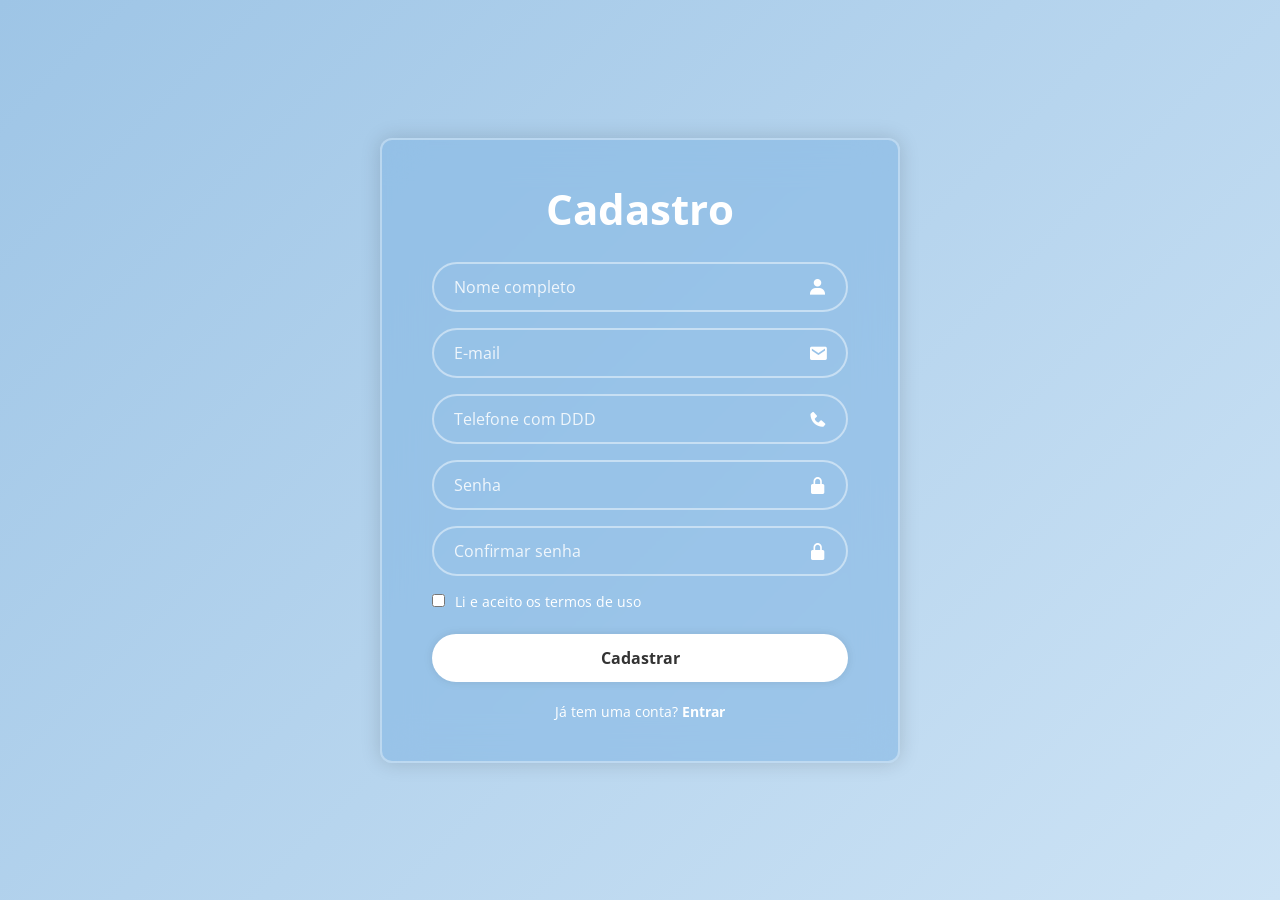
==== index.html @ f031c4de "Add files via upload" ====
<!DOCTYPE html>
<html lang="pt-br">
<head>
    <meta charset="UTF-8">
    <meta name="viewport" content="width=device-width, initial-scale=1.0">
    <link href="https://unpkg.com/boxicons@2.1.4/css/boxicons.min.css" rel="stylesheet">
    <link rel="stylesheet" href="styles.css">
    <title>Projeto ÂNCORA - Cadastro</title>
</head>
<body>
    <main class="container">
        <form id="formCadastro" novalidate>
            <h1>Cadastro</h1>

            <div class="input-box">
                <input type="text" id="nome" placeholder="Nome completo" required>
                <i class="bx bxs-user"></i>
            </div>

            <div class="input-box">
                <input type="text" id="email" placeholder="E-mail" required>
                <i class="bx bxs-envelope"></i>
            </div>

            <div class="input-box">
                <input type="tel" id="telefone" inputmode="numeric" placeholder="Telefone com DDD" maxlength="14" required>
                <i class="bx bxs-phone"></i>
            </div>

            <div class="input-box">
                <input type="password" id="senha" placeholder="Senha" required>
                <i class="bx bxs-lock-alt"></i>
            </div>

            <div class="input-box">
                <input type="password" id="confirma_senha" placeholder="Confirmar senha" required>
                <i class="bx bxs-lock-alt"></i>
            </div>

            <div class="remember-forgot">
                <label>
                    <input type="checkbox" id="termos" required>
                    Li e aceito os termos de uso
                </label>
            </div>

            <div id="mensagem" class="mensagem"></div>

            <button type="submit">Cadastrar</button>

            <div class="register-link">
                <p>Já tem uma conta? <a href="#">Entrar</a></p>
            </div>
        </form>
    </main>

    <script>
        const inputTelefone = document.getElementById("telefone");

        inputTelefone.addEventListener("input", function(e) {
            let valor = e.target.value.replace(/\D/g, "").slice(0, 11);

            if (valor.length === 0) {
                e.target.value = "";
            } else if (valor.length <= 2) {
                e.target.value = "(" + valor;
            } else if (valor.length <= 6) {
                e.target.value = "(" + valor.slice(0, 2) + ")" + valor.slice(2);
            } else if (valor.length <= 10) {
                e.target.value = "(" + valor.slice(0, 2) + ")" + valor.slice(2, 6) + "-" + valor.slice(6);
            } else {
                e.target.value = "(" + valor.slice(0, 2) + ")" + valor.slice(2, 7) + "-" + valor.slice(7);
            }
        });

        document.getElementById("formCadastro").addEventListener("submit", async function(event) {
            event.preventDefault();
            const msgBox = document.getElementById("mensagem");

            const payload = {
                nome: document.getElementById("nome").value.trim(),
                email: document.getElementById("email").value.trim(),
                telefone: inputTelefone.value.replace(/\D/g, ""),
                senha: document.getElementById("senha").value,
                confirma_senha: document.getElementById("confirma_senha").value,
                termos: document.getElementById("termos").checked
            };

            try {
                const response = await fetch("http://127.0.0.1:5000/cadastrar", {
                    method: "POST",
                    headers: { "Content-Type": "application/json" },
                    body: JSON.stringify(payload)
                });

                const data = await response.json();
                msgBox.textContent = data.mensagem;
                msgBox.className = response.ok ? "mensagem sucesso" : "mensagem erro";

                if (response.ok) {
                    document.getElementById("formCadastro").reset();
                }
            } catch (error) {
                msgBox.textContent = "Erro de conexão com o servidor Python (verifique se app.py está rodando).";
                msgBox.className = "mensagem erro";
            }
        });
    </script>
</body>
</html>
---- styles.css ----
@import url('https://fonts.googleapis.com/css2?family=Google+Sans:wght@400;500;700&family=Open+Sans:wght@400;600&display=swap');

* {
    margin: 0;
    padding: 0;
    box-sizing: border-box;
    font-family: "Google Sans", "Open Sans", sans-serif;
}

body {
    display: flex;
    justify-content: center;
    align-items: center;
    min-height: 100vh;
    background: linear-gradient(135deg, #9ec5e6 0%, #cde3f5 100%);
    background-image: url('./img/download (1).jpg'), linear-gradient(135deg, #9ec5e6 0%, #cde3f5 100%);
    background-size: cover;
    background-position: center;
    background-repeat: no-repeat;
}

.container {
    width: 520px;
    background: rgba(137, 187, 229, 0.65);
    border: 2px solid rgba(255, 255, 255, 0.35);
    border-radius: 12px;
    color: #ffffff;
    padding: 40px 50px;
    box-shadow: 0 0 20px rgba(0, 0, 0, 0.15);
    backdrop-filter: blur(20px);
    -webkit-backdrop-filter: blur(20px);
}

.container h1 {
    font-size: 42px;
    text-align: center;
    margin-bottom: 25px;
    color: #ffffff;
}

.input-box {
    position: relative;
    width: 100%;
    height: 50px;
    margin: 16px 0;
}

.input-box input {
    width: 100%;
    height: 100%;
    background: transparent;
    border: 2px solid rgba(255, 255, 255, 0.45);
    outline: none;
    border-radius: 40px;
    font-size: 16px;
    color: #ffffff;
    padding: 20px 45px 20px 20px;
}

.input-box input::placeholder {
    color: rgba(255, 255, 255, 0.85);
}

.input-box i {
    position: absolute;
    right: 20px;
    top: 50%;
    transform: translateY(-50%);
    font-size: 20px;
    color: #ffffff;
}

.remember-forgot {
    display: flex;
    align-items: center;
    font-size: 14px;
    margin: 15px 0;
}

.remember-forgot label input {
    accent-color: #ffffff;
    margin-right: 6px;
}

.container button {
    width: 100%;
    height: 48px;
    background: #ffffff;
    border: none;
    outline: none;
    border-radius: 40px;
    box-shadow: 0 0 10px rgba(0, 0, 0, 0.1);
    cursor: pointer;
    font-size: 16px;
    color: #333333;
    font-weight: 700;
    margin-top: 8px;
}

.container button:hover {
    background: #f0f7ff;
}

.register-link {
    font-size: 14px;
    text-align: center;
    margin-top: 20px;
}

.register-link p a {
    color: #ffffff;
    text-decoration: none;
    font-weight: 700;
}

.mensagem {
    margin: 10px 0;
    padding: 10px 14px;
    border-radius: 8px;
    font-size: 14px;
    font-weight: 600;
    text-align: center;
    display: none;
}

.mensagem.sucesso {
    display: block;
    background: rgba(22, 163, 74, 0.85);
    color: #ffffff;
}

.mensagem.erro {
    display: block;
    background: rgba(220, 38, 38, 0.85);
    color: #ffffff;
}
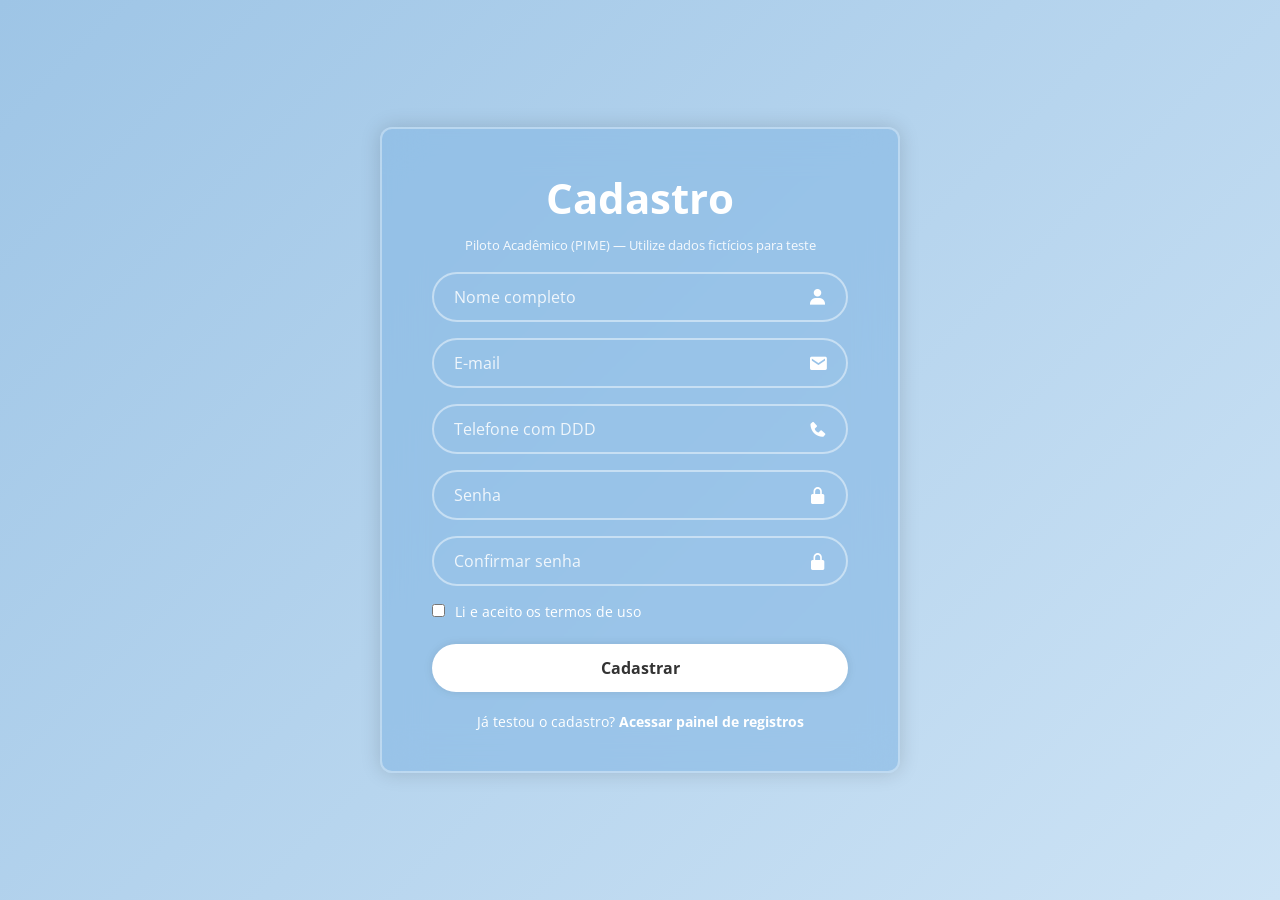
==== commit b7145e5b: "Add files via upload" ====
--- a/index.html
+++ b/index.html
@@ -11,6 +11,9 @@
     <main class="container">
         <form id="formCadastro" novalidate>
             <h1>Cadastro</h1>
+            <p style="text-align: center; font-size: 13px; margin-top: -15px; margin-bottom: 18px; opacity: 0.9;">
+                Piloto Acadêmico (PIME) — Utilize dados fictícios para teste
+            </p>
 
             <div class="input-box">
                 <input type="text" id="nome" placeholder="Nome completo" required>
@@ -46,10 +49,10 @@
 
             <div id="mensagem" class="mensagem"></div>
 
-            <button type="submit">Cadastrar</button>
+            <button type="submit" id="btnSubmit">Cadastrar</button>
 
             <div class="register-link">
-                <p>Já tem uma conta? <a href="#">Entrar</a></p>
+                <p>Já testou o cadastro? <a href="painel.html">Acessar painel de registros</a></p>
             </div>
         </form>
     </main>
@@ -76,6 +79,7 @@
         document.getElementById("formCadastro").addEventListener("submit", async function(event) {
             event.preventDefault();
             const msgBox = document.getElementById("mensagem");
+            const btnSubmit = document.getElementById("btnSubmit");
 
             const payload = {
                 nome: document.getElementById("nome").value.trim(),
@@ -86,8 +90,11 @@
                 termos: document.getElementById("termos").checked
             };
 
+            btnSubmit.disabled = true;
+            btnSubmit.textContent = "Cadastrando...";
+
             try {
-                const response = await fetch("http://127.0.0.1:5000/cadastrar", {
+                const response = await fetch("/api/cadastrar", {
                     method: "POST",
                     headers: { "Content-Type": "application/json" },
                     body: JSON.stringify(payload)
@@ -99,10 +106,16 @@
 
                 if (response.ok) {
                     document.getElementById("formCadastro").reset();
+                    setTimeout(() => {
+                        window.location.href = "painel.html";
+                    }, 1200);
                 }
             } catch (error) {
-                msgBox.textContent = "Erro de conexão com o servidor Python (verifique se app.py está rodando).";
+                msgBox.textContent = "Erro de conexão com a API do servidor.";
                 msgBox.className = "mensagem erro";
+            } finally {
+                btnSubmit.disabled = false;
+                btnSubmit.textContent = "Cadastrar";
             }
         });
     </script>
